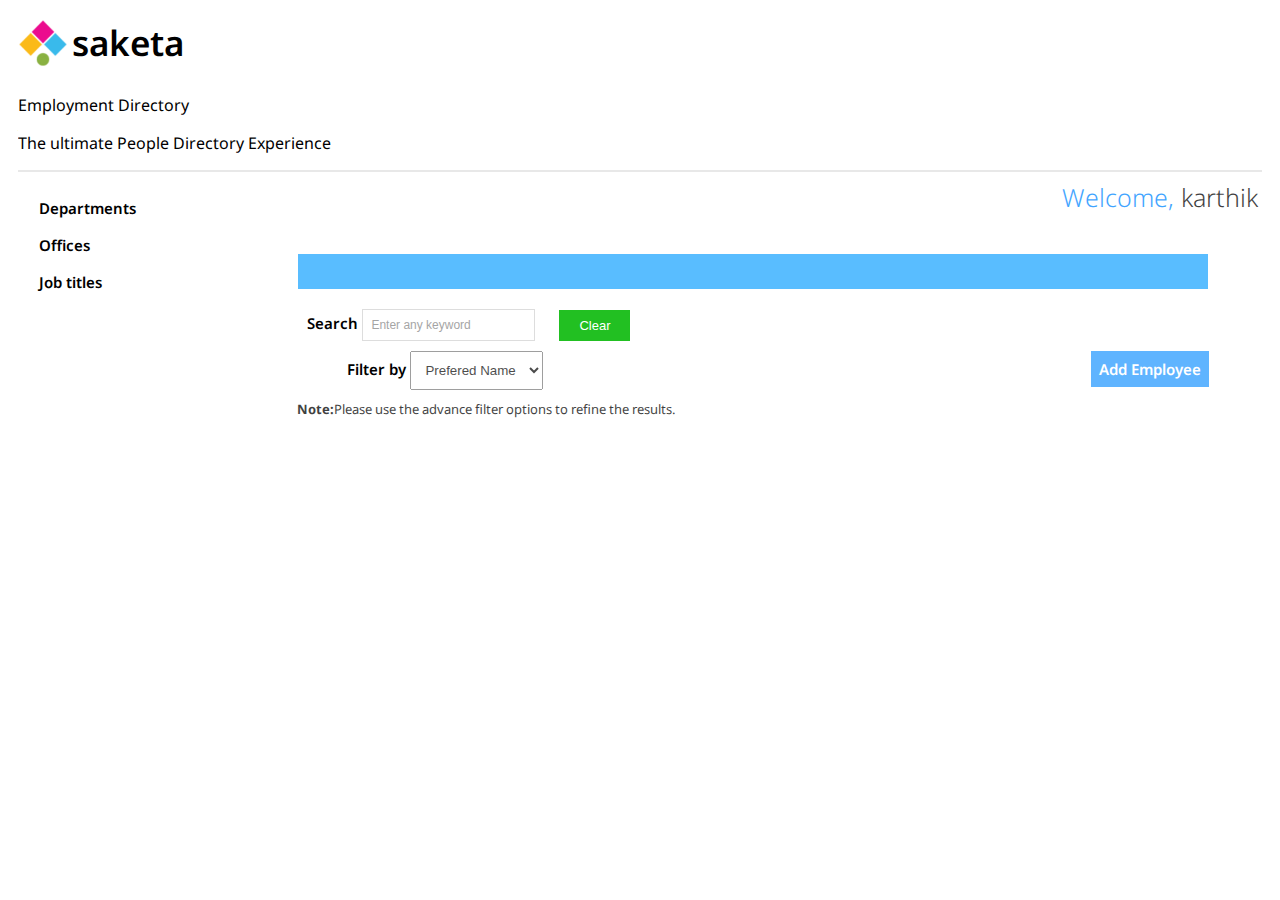
==== index.html @ 32892e82 "Update and rename EmployeeDirectory.html to index.html" ====
<!DOCTYPE html>
<html>
<head>
    <title>Employee Directory</title>
    <meta name="viewport" content="width=device-width, initial-scale=1.0">
    <link rel="preconnect" href="https://fonts.googleapis.com">
    <link rel="preconnect" href="https://fonts.gstatic.com" crossorigin>
    <link href="https://fonts.googleapis.com/css2?family=Noto+Sans:wght@100;300;400;500;600;700;800;900&family=Poppins:wght@300;400;500;700&display=swap" rel="stylesheet">
    <link rel="stylesheet" href="EmployeeDirectory.css">
</head>
<body>
    <header class="header">
        <div class="logo">
            <img src="images/saketa-logo.png" alt="">
            <p>saketa</p>
        </div>
        <div class="app-title">
            <p>Employment Directory</p>
            <p>The ultimate People Directory Experience</p>
        </div>
        <div class="profile">
            <p>Welcome, </p>
            <p>karthik</p>
            <img src="images/dp.jpg" alt="">
        </div>
    </header>
    <div class="body-container">
        <div class="left-filters">
            <div class="departments">
                <p>Departments</p>
                <div id="departmentList">
                </div>
            </div>
            <div class="offices">
                <p>Offices</p>
                <div id="officesList">
                </div>
            </div>
            <div class="job-titles">
                <p>Job titles</p>
                <div id="jobTitleList">
                </div>
            </div>
        </div>
        <div class="emp-directory">
            <div class="search-bar">
                <div class="letters" id="lettersDiv">
                    <label><i class="fa-solid fa-user"></i></label>
                    <!--letters will be displayed here-->    
                </div>
                <div class="search-box">
                    <div class="search-div">
                        <label for="search" class="search-label">Search</label>
                        <input type="text" id="search" placeholder="Enter any keyword">
                        <button class="clear-btn" id="clearBtn">Clear</button>
                    </div>
                    <div class="filter-div">
                        <label for="filterBy" class="filter-label">Filter by</label>
                        <select name="preferedName" id="filterBy">
                            <option value="" disabled selected>Prefered Name</option>
                            <option value="FirstName">First Name</option>
                            <option value="LastName">Last Name</option>
                            <option value="Email">Email</option>
                            <option value="JobTitle">Job Title</option>
                            <option value="Office">Office</option>
                            <option value="Department">Department</option>
                            <option value="PhoneNumber">Phone Number</option>
                            <option value="SkypeID">Skype ID</option>
                        </select>
                    </div>
                <label for="addBtn" class="add-employee" id="addEmpBtn">Add Employee</label>
                    <input type="checkbox" id="addBtn">
                <div class="form-popup" id="myForm">
                    <form class="form-container" id="form">
                        <label for="First name">First Name:</label>
                        <input type="text" placeholder="" name="FirstName" id="firstName" required><br>
                        <label for="Last Name">Last Name:</label>
                        <input type="text" placeholder="" name="LastName" required><br>
                        <label for="Email">Email:</label>
                        <input type="email" placeholder="" name="Email" required><br>
                        <label for="Job Title">Job Title:</label>
                        <input type="text" placeholder="" name="JobTitle" required><br>
                        <label for="Office">Office:</label>
                        <input type="text" placeholder="" name="Office" required><br>
                        <label for="Department">Department:</label>
                        <input type="text" placeholder="" name="Department" required><br>
                        <label for="Phone Number">Phone Number:</label>
                        <input type="number" placeholder="" name="PhoneNumber" required><br>
                        <label for="Skype ID">Skype ID:</label>
                        <input type="text" placeholder="" name="SkypeID" required><br>
                        <button type="submit" id="submitBtn">Save</button>
                        <button type="reset" id="cancelBtn">Cancel</button>
                    </form>
                </div>
                </div>
                <div class="note">
                    <p>
                        <b>Note:</b>Please use the advance filter options to refine the results.
                    </p>
                </div>
            </div>
            <div id="employeeDiv">
            </div>
        </div>
    </div>
    <script type="text/javascript" src="EmployeeDirectory.js"></script>
    <!-- <script type="text/javascript" src="sample.js"></script> -->
    <script src="https://kit.fontawesome.com/66b040a559.js" crossorigin="anonymous"></script>
</body>
</html>
---- EmployeeDirectory.css ----
body{
   font-family: 'Noto Sans','Poppins', sans-serif;
}
li{
   cursor: pointer;
}
button{
   border-radius: 0;
   border: none;
   cursor: pointer;
}
div {
   /* border:1px solid black; */
   margin: 10px;
}
header .logo{
   display: inline-block;
   vertical-align: 7px; 
}
header .logo img{
   width: 50px;
   vertical-align: -12px;
}
header .logo p{
   display: inline;
   font-size: 35px;
   font-weight: 600;
}
header .app-Title{
   display: inline-block;
}
header .app-Title p{
   display: block;
   opacity: 0.8;
}
header .app-Title p:nth-child(1){
   color: rgb(0, 136, 255);
   font-size: 30px;
   margin: 0;
   font-weight: 300;
}
header .app-Title p:nth-child(2){
   margin: 0;
   font-size: 17px;
}
header .profile{
   float: right;
}
header .profile p{
   display: inline;
   font-size: 25px;
   font-weight: 300;
   opacity: 0.75;
}
header .profile p:first-child{
   color: rgb(0, 136, 255);
}
header .profile p{
   display: inline;
}
header .profile img{
   width: 60px;
   vertical-align: -4px;
}
.body-container{
   border: 1px solid rgba(0, 0, 0, 0.089);
}
.body-container .left-filters{
   float: left;
   width: 20%;
   font-size: 15px;
}
.body-container .emp-directory{
   float: left;
   width: 75%;
}
.body-container .emp-directory .note p{
   margin:0;
   font-size: 13px;
   opacity: 0.75;
}
.body-container .emp-directory .note{
   margin:0 10px ;
}
.search-bar , .emp-directory{
   margin: 0;
}
.body-container .emp-directory .search-bar .search-box #search{
   border-radius: 0;
   border: 1px solid rgba(0, 0, 0, 0.2);
   padding: 8px;
   font-size: 12px;
   opacity: 0.65;
   vertical-align: middle;
}
.body-container .emp-directory .search-bar .search-box #search:hover{
   opacity: 0.9;
}
.body-container .emp-directory .search-bar .search-box #filter{
   border-radius: 0;
   border: 1px solid rgba(0, 0, 0, 0.2);
   padding: 8px 10px;
   font-size: 12px;
   opacity: 0.4;
   vertical-align: middle;
   text-align: center;
   cursor: pointer;
   width: 150px;
}
.body-container .emp-directory .search-bar .search-box #filter:hover{
   opacity: 0.6;
}
.body-container .emp-directory .search-bar .letters{
   display:flex;
}
.body-container .emp-directory .search-bar .letters input{
   display: none;
}
.body-container .emp-directory .search-bar .letters input:checked + label{
   background-color: rgba(33, 108, 173, 0.797);
}
.body-container .emp-directory .search-bar .letters label{
   flex-grow: 1;
   margin: 20px 1px 10px 1px;
   padding: 5px 10px 10px 10px;
   width: 20px;
   height: 20px;
   background-color: rgba(47, 172, 255, 0.797);
   color: white;
   font-weight: 600;
   cursor: pointer;
}


.body-container .emp-directory .search-bar .filter-div{
   font-size:15px;
   font-weight: 600;
   display: inline;
   margin-left: 50px
}
.body-container .emp-directory .search-bar .filter-div select option{
   font-size: 13px;
   text-align: left;
}
.body-container .emp-directory .search-bar .filter-div select{
   opacity: 0.7;
   padding: 10px;
}
.body-container .emp-directory .search-bar .search-label{
   font-size:15px;
   font-weight: 600;
   display: inline;
}
.body-container .emp-directory .search-bar .clear-btn {
   background-color: rgb(34, 192, 34);
   color: white;
   padding: 8px 20px;
   font-size: 13px;
   margin-left: 20px;
   vertical-align: middle;
}
.body-container .emp-directory .search-bar .clear-btn:hover{
   background-color: rgb(30, 162, 30);
}
.body-container .emp-directory .search-bar .add-employee{
   background-color: rgba(47, 158, 255, 0.768);
   color: white;
   padding: 8px ;
   margin-left: 20px;
   vertical-align: middle;
   font-weight: 600;
   float: right;
   font-size: 15px;
}
.body-container .emp-directory .search-bar .add-employee:hover{
   background-color: rgba(47, 158, 255);
}
.body-container .left-filters input{
   display: none;
}
.body-container .left-filters label{
   display: block;
   padding-left: 3px;
   margin-top: 5px; 
   cursor: pointer;
} 
.body-container .left-filters label{
   opacity: 0.7;
}
.body-container .left-filters input:checked+label{
   opacity:1;
}
.body-container .left-filters p{
   font-weight: 600;
   margin-bottom: 0;
   margin-top: 17px;
}
.empCard{
   display: inline-block;
   padding: 7px;
   background-color: rgb(221, 219, 219);
   width: 200px;
   cursor: pointer;
}
.empCard img{
   width: 62px;
   vertical-align: middle;
}
.empCard .detailsDiv{
   display:inline-block;
   vertical-align: middle;
   margin: 0;
   padding: 0 5px;
}
.empCard .detailsDiv p i{
   opacity: 0.6;
}
.empCard p:nth-child(1){
   font-size: 13px;
   font-weight: 600;
   opacity: 0.9;
   padding-bottom: 2px;
}
.empCard p{
   font-size: 10px;
   margin: 0;
   opacity: 0.7;
}
#hiddenDetails{
   display: none;
}
#myForm input{
   border-radius: 0;
   border: 1px solid rgba(0, 0, 0, 0.2);
   padding: 8px;
   font-size: 12px;
   opacity: 0.65;
   margin: 3px;
   width: 40%;
}
#myForm label{
   font-size:15px;
   font-weight: 600;
   display: inline;
   margin: 3px;
}

#myForm #SubmitBtn{
   background-color: rgb(34, 192, 34);
   color: white;
   padding: 8px 20px;
   font-size: 15px;
   margin: 10px;
}
#myForm #SubmitBtn:hover{
   background-color: rgb(30, 162, 30);
}
#myForm #CancelBtn{
   background-color: rgb(205, 8, 8);
   color: white;
   padding: 8px 20px;
   font-size: 15px;
   margin: 10px;
}
#myForm #CancelBtn:hover{
   background-color: rgb(174, 4, 4);
}
#myForm #form p{
   font-size: 10px;
   opacity:0.6;
 margin: 0 10px;
}
#addBtn{
   display: none;
 }
.form-popup {
   display: none;
   position: fixed;
   /* bottom: 0; */
   right: 15px;
   border: 3px solid #e6e4e4;
   z-index: 9;
   text-align: right;
 }
 .form-container {
   max-width: 600px;
   padding: 10px;
   background-color: white;
 }
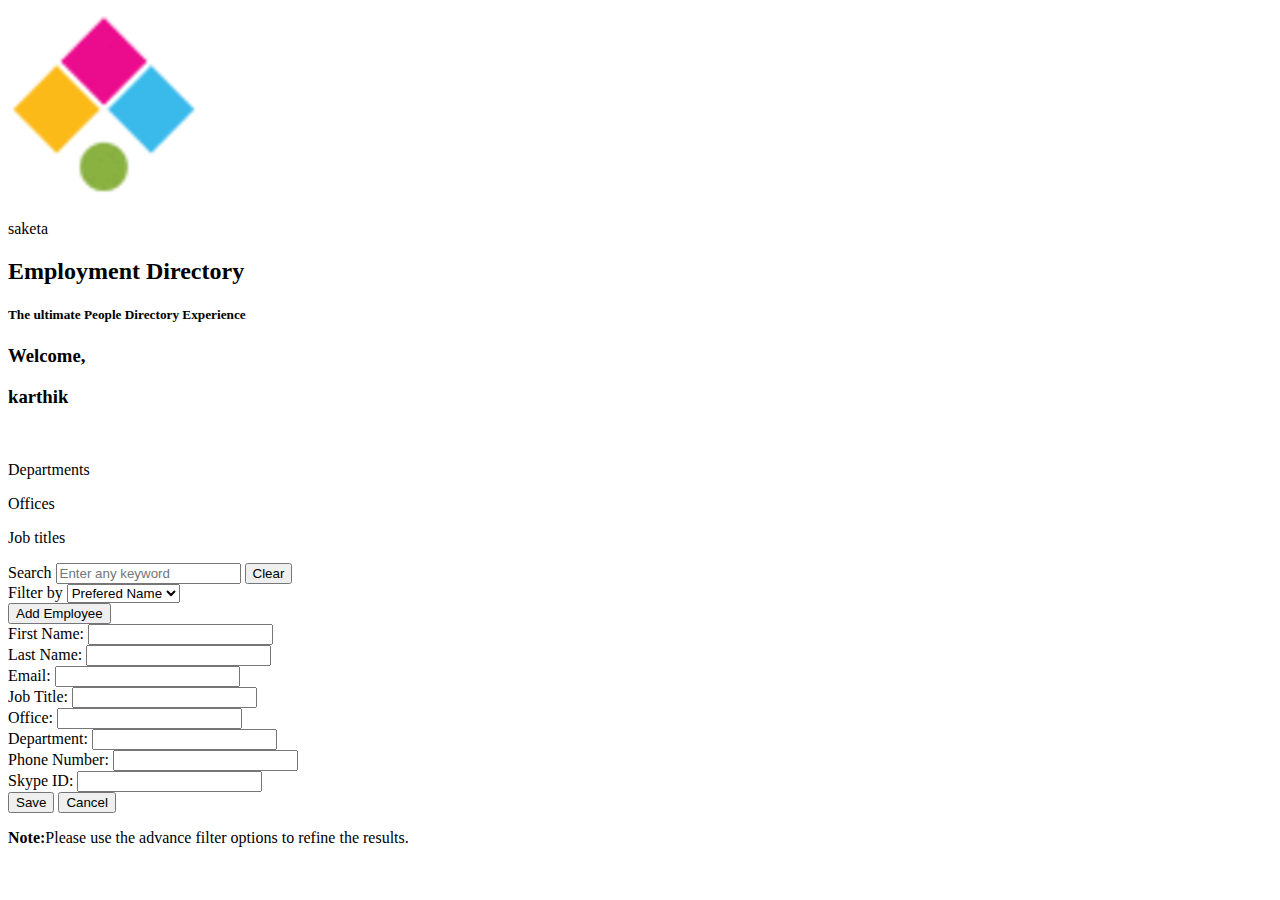
==== commit 0ebc34c3: "Update index.html" ====
--- a/index.html
+++ b/index.html
@@ -6,7 +6,7 @@
     <link rel="preconnect" href="https://fonts.googleapis.com">
     <link rel="preconnect" href="https://fonts.gstatic.com" crossorigin>
     <link href="https://fonts.googleapis.com/css2?family=Noto+Sans:wght@100;300;400;500;600;700;800;900&family=Poppins:wght@300;400;500;700&display=swap" rel="stylesheet">
-    <link rel="stylesheet" href="EmployeeDirectory.css">
+    <link rel="stylesheet" href="index.css">
 </head>
 <body>
     <header class="header">
@@ -15,12 +15,12 @@
             <p>saketa</p>
         </div>
         <div class="app-title">
-            <p>Employment Directory</p>
-            <p>The ultimate People Directory Experience</p>
+            <h2>Employment Directory</h2>
+            <h5>The ultimate People Directory Experience</h5>
         </div>
         <div class="profile">
-            <p>Welcome, </p>
-            <p>karthik</p>
+            <h3>Welcome, </h3>
+            <h3>karthik</h3>
             <img src="images/dp.jpg" alt="">
         </div>
     </header>
@@ -29,32 +29,35 @@
             <div class="departments">
                 <p>Departments</p>
                 <div id="departmentList">
+                    <!--Departments will be displayed here-->
                 </div>
             </div>
             <div class="offices">
                 <p>Offices</p>
                 <div id="officesList">
+                    <!--offices will be displayed here-->
                 </div>
             </div>
             <div class="job-titles">
                 <p>Job titles</p>
                 <div id="jobTitleList">
+                    <!--Job titles will be displayed here-->
                 </div>
             </div>
         </div>
         <div class="emp-directory">
             <div class="search-bar">
-                <div class="letters" id="lettersDiv">
+                <div class="letters" id="lettersContainer">
                     <label><i class="fa-solid fa-user"></i></label>
                     <!--letters will be displayed here-->    
                 </div>
                 <div class="search-box">
-                    <div class="search-div">
+                    <div class="search-container">
                         <label for="search" class="search-label">Search</label>
                         <input type="text" id="search" placeholder="Enter any keyword">
                         <button class="clear-btn" id="clearBtn">Clear</button>
                     </div>
-                    <div class="filter-div">
+                    <div class="filter-container">
                         <label for="filterBy" class="filter-label">Filter by</label>
                         <select name="preferedName" id="filterBy">
                             <option value="" disabled selected>Prefered Name</option>
@@ -68,8 +71,7 @@
                             <option value="SkypeID">Skype ID</option>
                         </select>
                     </div>
-                <label for="addBtn" class="add-employee" id="addEmpBtn">Add Employee</label>
-                    <input type="checkbox" id="addBtn">
+                <button class="add-employee" id="addEmpBtn">Add Employee</button>
                 <div class="form-popup" id="myForm">
                     <form class="form-container" id="form">
                         <label for="First name">First Name:</label>
@@ -99,12 +101,12 @@
                     </p>
                 </div>
             </div>
-            <div id="employeeDiv">
+            <div id="employeeContainer">
             </div>
+            
         </div>
     </div>
-    <script type="text/javascript" src="EmployeeDirectory.js"></script>
-    <!-- <script type="text/javascript" src="sample.js"></script> -->
+    <script type="text/javascript" src="index.js"></script>
     <script src="https://kit.fontawesome.com/66b040a559.js" crossorigin="anonymous"></script>
 </body>
 </html>
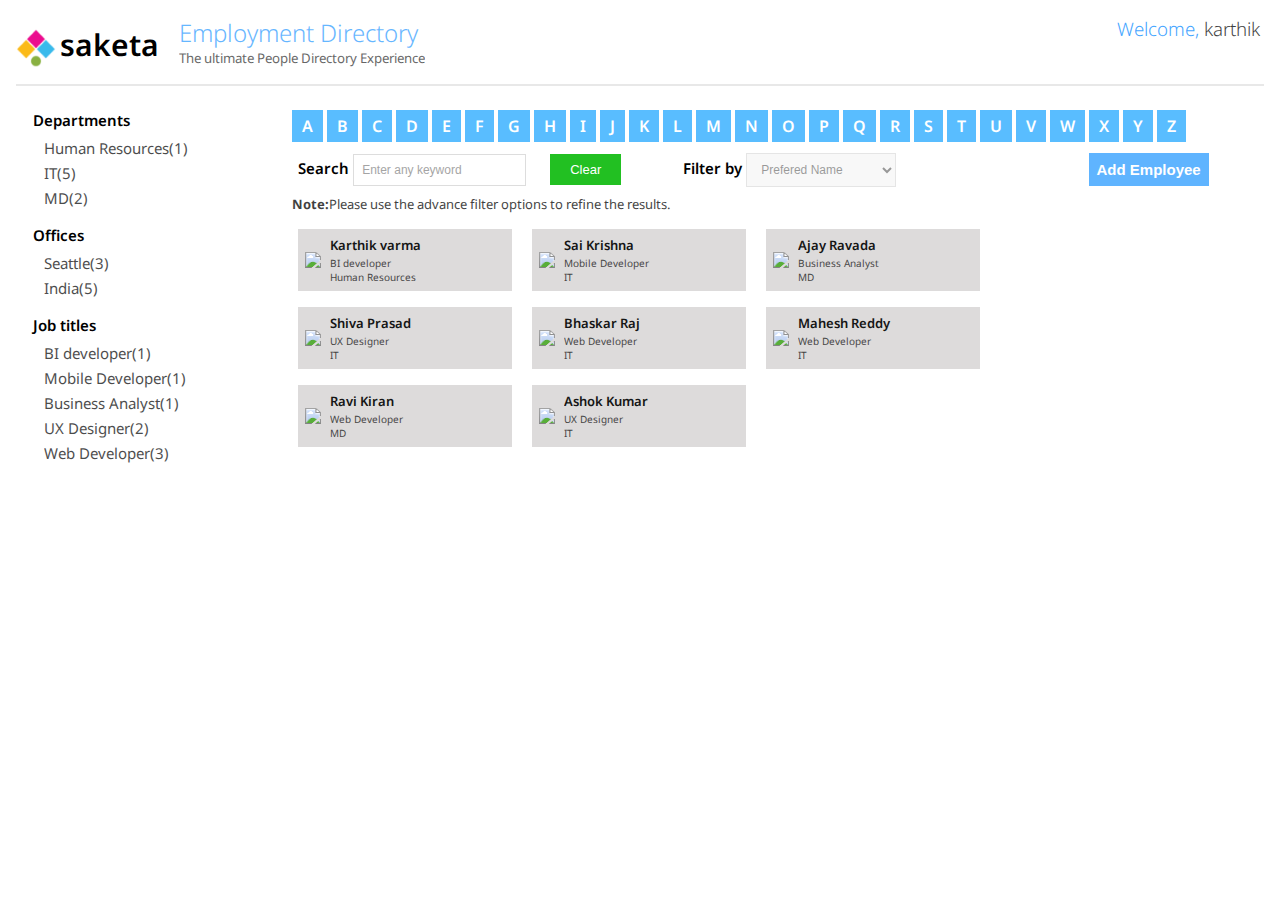
==== commit e46c9e7b: "Update index.html" ====
--- a/index.html
+++ b/index.html
@@ -57,39 +57,84 @@
                         <input type="text" id="search" placeholder="Enter any keyword">
                         <button class="clear-btn" id="clearBtn">Clear</button>
                     </div>
-                    <div class="filter-container">
+                    <div class="filter-container" id="filterContainer">
                         <label for="filterBy" class="filter-label">Filter by</label>
                         <select name="preferedName" id="filterBy">
                             <option value="" disabled selected>Prefered Name</option>
-                            <option value="FirstName">First Name</option>
-                            <option value="LastName">Last Name</option>
-                            <option value="Email">Email</option>
-                            <option value="JobTitle">Job Title</option>
-                            <option value="Office">Office</option>
-                            <option value="Department">Department</option>
-                            <option value="PhoneNumber">Phone Number</option>
-                            <option value="SkypeID">Skype ID</option>
+                            <!-- options will be displayed here -->
                         </select>
                     </div>
                 <button class="add-employee" id="addEmpBtn">Add Employee</button>
                 <div class="form-popup" id="myForm">
                     <form class="form-container" id="form">
-                        <label for="First name">First Name:</label>
-                        <input type="text" placeholder="" name="FirstName" id="firstName" required><br>
-                        <label for="Last Name">Last Name:</label>
-                        <input type="text" placeholder="" name="LastName" required><br>
-                        <label for="Email">Email:</label>
-                        <input type="email" placeholder="" name="Email" required><br>
-                        <label for="Job Title">Job Title:</label>
-                        <input type="text" placeholder="" name="JobTitle" required><br>
-                        <label for="Office">Office:</label>
-                        <input type="text" placeholder="" name="Office" required><br>
-                        <label for="Department">Department:</label>
-                        <input type="text" placeholder="" name="Department" required><br>
-                        <label for="Phone Number">Phone Number:</label>
-                        <input type="number" placeholder="" name="PhoneNumber" required><br>
-                        <label for="Skype ID">Skype ID:</label>
-                        <input type="text" placeholder="" name="SkypeID" required><br>
+                        <table>
+                            <tr>
+                                <td>
+                                    <label for="First name">First Name:</label>
+                                </td>
+                                <td>
+                                    <input type="text" placeholder="" name="FirstName" id="FormFirstName" required><br>
+                                </td>
+                            </tr>
+                            <tr>
+                                <td>
+                                    <label for="Last Name">Last Name:</label>
+                                </td>
+                                <td>
+                                    <input type="text" placeholder="" name="LastName" id="FormLastName" required><br>
+                                </td>
+                            </tr>
+                            <tr>
+                                <td>
+                                    <label for="Email">Email:</label>
+                                </td>
+                                <td>
+                                    <input type="email" placeholder="" name="Email" id="FormEmail" required><br>
+                                </td>
+                            </tr>
+                            <tr>
+                                <td>
+                                    <label for="Job Title">Job Title:</label>
+                                </td>
+                                <td>
+                                    <input type="text" placeholder="" name="JobTitle" id="FormJobTitle" required><br>
+                                </td>
+                            </tr>
+                            <tr>
+                                <td>
+                                    <label for="Office">Office:</label>
+                                </td>
+                                <td>
+                                    <input type="text" placeholder="" name="Office" id="FormOffice" required><br>
+                                </td>
+                            </tr>
+                            <tr>
+                                <td>
+                                    <label for="Department">Department:</label>
+                                </td>
+                                <td>
+                                    <input type="text" placeholder="" name="Department" id="FormDepartment"required><br>
+                                </td>
+                            </tr>
+                            <tr>
+                                <td>
+                                    <label for="Phone Number">Phone Number:</label>
+                                </td>
+                                <td>
+                                    <input type="number" placeholder="" name="PhoneNumber" id="FormPhoneNumber"required><br>
+                                </td>
+                            </tr>
+                            <tr>
+                                <td>
+                                    <label for="Skype ID">Skype ID:</label>
+                                </td>
+                                <td>
+                                    <input type="text" placeholder="" name="SkypeID" id="FormSkypeID"required><br>
+                                </td>
+                            </tr>  
+                        </table>
+                        <button type="submit" id="saveChangesBtn">Save Changes</button>
+                        <button type="reset" id="closeBtn">Close</button>
                         <button type="submit" id="submitBtn">Save</button>
                         <button type="reset" id="cancelBtn">Cancel</button>
                     </form>
@@ -103,10 +148,9 @@
             </div>
             <div id="employeeContainer">
             </div>
-            
         </div>
     </div>
-    <script type="text/javascript" src="index.js"></script>
+    <script  type="text/javascript" src="index.js"></script>
     <script src="https://kit.fontawesome.com/66b040a559.js" crossorigin="anonymous"></script>
 </body>
 </html>
--- a/index.css
+++ b/index.css
@@ -0,0 +1,521 @@
+body{
+   font-family: 'Noto Sans','Poppins', sans-serif;
+}
+.left-filters li{
+   cursor: pointer;
+}
+button{
+   border-radius: 0;
+   border: none;
+   cursor: pointer;
+}
+div{
+   margin: 8px;
+}
+.header .logo{
+   display: inline-block;
+   vertical-align: 7px; 
+}
+.header .logo img{
+   width: 40px;
+   vertical-align: -12px;
+}
+.header .logo p{
+   display: inline;
+   font-size: 30px;
+   font-weight: 600;
+}
+.header .app-title{
+   display: inline-block;
+}
+.header .app-title h2,h5{
+   display: block;
+   opacity: 0.6;
+}
+.header .app-title h2{
+   color: rgb(0, 136, 255);
+   margin: 0;
+   font-weight: 300;
+}
+.header .app-title h5{
+   margin: 0;
+   font-weight: 400;
+}
+header .profile{
+   float: right;
+}
+header .profile h3{
+   display: inline;
+   font-weight: 300;
+   opacity: 0.75;
+}
+
+.header .profile h3:first-child{
+   color: rgb(0, 136, 255);
+}
+.header .profile h3{
+   display: inline;
+}
+.header .profile img{
+   width: 60px;
+   vertical-align: -4px;
+}
+.body-container{
+   border: 1px solid rgba(0, 0, 0, 0.089);
+}
+.body-container .left-filters{
+   float: left;
+   width: 20%;
+   font-size: 15px;
+}
+.body-container .emp-directory{
+   float: left;
+   width: 75%;
+   margin-top: 20px;
+}
+.body-container .emp-directory .note p{
+   margin:0;
+   font-size: 13px;
+   opacity: 0.75;
+}
+.body-container .emp-directory .note{
+   margin:0 10px ;
+}
+.search-bar , .emp-directory{
+   margin: 0;
+}
+.search-container{
+   display: inline;
+}
+.body-container .emp-directory .search-bar .search-box #search{
+   border: 1px solid rgba(0, 0, 0, 0.2);
+   padding: 8px;
+   font-size: 12px;
+   opacity: 0.65;
+   vertical-align: middle;
+}
+.body-container .emp-directory .search-bar .search-box #search:hover{
+   opacity: 0.9;
+}
+.body-container .emp-directory .search-bar .search-box #filterBy{
+   border: 1px solid rgba(0, 0, 0, 0.2);
+   padding: 8px 10px;
+   font-size: 12px;
+   opacity: 0.4;
+   vertical-align: middle;
+   text-align: center;
+   cursor: pointer;
+   width: 150px;
+}
+.body-container .emp-directory .search-bar .search-box #filterBy:hover{
+   opacity: 0.6;
+}
+.body-container .emp-directory .search-bar .letters{
+   display:inline-block;
+   margin-top: 10px;
+}
+.body-container .emp-directory .search-bar .letters input{
+   display: none;
+}
+.body-container .emp-directory .search-bar .letters input:checked + label{
+   background-color: rgba(33, 108, 173, 0.797);
+}
+.body-container .emp-directory .search-bar .letters label{
+   margin: 5px 2px;
+   padding: 5px 10px;
+   background-color: rgba(47, 172, 255, 0.797);
+   color: white;
+   font-weight: 600;
+   cursor: pointer;
+}
+.body-container .emp-directory .search-bar .filter-container{
+   font-size:15px;
+   font-weight: 600;
+   display: inline;
+   margin-left: 50px
+}
+.body-container .emp-directory .search-bar .filter-container select option{
+   font-size: 13px;
+   text-align: left;
+}
+.body-container .emp-directory .search-bar .filter-container select{
+   opacity: 0.7;
+   padding: 10px;
+}
+.body-container .emp-directory .search-bar .search-label{
+   font-size:15px;
+   font-weight: 600;
+   display: inline;
+}
+.body-container .emp-directory .search-bar .clear-btn {
+   background-color: rgb(34, 192, 34);
+   color: white;
+   padding: 8px 20px;
+   font-size: 13px;
+   margin-left: 20px;
+   vertical-align: middle;
+}
+.body-container .emp-directory .search-bar .clear-btn:hover{
+   background-color: rgb(30, 162, 30);
+}
+.body-container .emp-directory .search-bar .add-employee{
+   background-color: rgba(47, 158, 255, 0.768);
+   color: white;
+   padding: 8px ;
+   margin-left: 20px;
+   vertical-align: middle;
+   font-weight: 600;
+   float: right;
+   font-size: 15px;
+}
+.body-container .emp-directory .search-bar .add-employee:hover{
+   background-color: rgba(47, 158, 255);
+}
+.body-container .left-filters input{
+   display: none;
+}
+.body-container .left-filters label{
+   display: block;
+   padding-left: 3px;
+   margin-top: 5px; 
+   cursor: pointer;
+} 
+.body-container .left-filters label{
+   opacity: 0.7;
+}
+.body-container .left-filters input:checked+label{
+   opacity:1;
+}
+.body-container .left-filters p{
+   font-weight: 600;
+   margin-bottom: 0;
+   margin-top: 17px;
+}
+.emp-card{
+   display: inline-block;
+   padding: 7px;
+   background-color: rgb(221, 219, 219);
+   width: 200px;
+   cursor: pointer;
+}
+.emp-card img{
+   width: 62px;
+   vertical-align: middle;
+}
+.emp-card .detailsDiv{
+   display:inline-block;
+   vertical-align: middle;
+   margin: 0;
+   padding: 0 5px;
+}
+.emp-card .detailsDiv p i{
+   opacity: 0.6;
+}
+.emp-card p:nth-child(1){
+   font-size: 13px;
+   font-weight: 600;
+   opacity: 0.9;
+   padding-bottom: 2px;
+}
+.emp-card p{
+   font-size: 10px;
+   margin: 0;
+   opacity: 0.7;
+}
+#myForm input{
+   border-radius: 0;
+   border: 1px solid rgba(0, 0, 0, 0.2);
+   padding: 8px;
+   font-size: 12px;
+   opacity: 0.65;
+   margin: 3px;
+   width: 60%;
+}
+#myForm label{
+   font-size:15px;
+   font-weight: 600;
+   display: inline;
+   margin: 3px;
+}
+#myForm #submitBtn{
+   background-color: rgb(34, 192, 34);
+   color: white;
+   padding: 8px 20px;
+   font-size: 15px;
+   margin: 10px;
+}
+#myForm #submitBtn:hover{
+   background-color: rgb(30, 162, 30);
+}
+#myForm #cancelBtn{
+   background-color: rgb(205, 8, 8);
+   color: white;
+   padding: 8px 20px;
+   font-size: 15px;
+   margin: 10px;
+}
+#myForm #cancelBtn:hover{
+   background-color: rgb(174, 4, 4);
+}
+#myForm #form p{
+   font-size: 10px;
+   opacity:0.6;
+ margin: 0 10px;
+}
+
+.form-popup {
+   display: none; 
+   position: fixed; 
+   z-index: 1; 
+   left: 0;
+   top: 0;
+   margin:0;
+   width: 100%; 
+   height: 100%; 
+   text-align: right;
+   background-color: rgba(0,0,0,0.4); 
+}
+.form-container {
+   background-color: #fefefe;
+   font-size: 15px;
+   border: 1px solid #888;
+   width:40%;
+   margin-top: 10%;
+   margin:auto;
+   padding: 20px 80px;
+}
+.hidden-details{
+   display: none; 
+   position: fixed; 
+   z-index: 1; 
+   left: 0;
+   top: 0;
+   margin:0;
+   width: 100%; 
+   height: 100%; 
+   text-align: center;
+   background-color: rgba(0,0,0,0.4); 
+}
+.hidden-details img{
+   width:150px;
+   text-align: center;
+}
+.hidden-content{
+   background-color: #fefefe;
+   font-size: 15px;
+   border: 1px solid #888;
+   width:max-content;
+   margin-top: 10%;
+   margin:auto;
+   padding: 20px 80px;
+}
+.hidden-content td:first-child{
+   font-weight: 600;
+   text-align: left;
+   padding: 10px;
+}
+.hidden-content td:last-child{
+   text-align: left;
+}
+.closeContentBtn{
+   background-color: rgb(205, 8, 8);
+   color: white;
+   padding: 8px 20px;
+   font-size: 15px;
+}
+
+@media screen and (max-width:1070px){
+   header .app-title p:nth-child(1){
+      font-size: 25px;
+   }
+   header .app-title p:nth-child(2){
+      font-size: 13px;
+   }
+   .body-container .emp-directory .search-bar .search-box #search ,#filterBy{
+      padding: 8px 2px; 
+      width:110px;
+   }
+   .body-container .emp-directory .search-bar .filter-container{
+      font-weight: 600;
+      display: inline;
+      margin-left: 3px
+   }
+   .body-container .emp-directory .search-bar .clear-btn {
+      margin-left: 3px;
+      padding: 6px 6px;
+      font-size: 13px;
+      display: inline-block;
+   }
+   .body-container .emp-directory .search-bar .add-employee{
+      margin-left: 3px;
+      padding: 6px 4px;
+      font-size: 12px;
+      float: none;
+      display: inline-block;
+   }
+   .body-container .emp-directory .search-box .search-label,.filter-label{
+      font-size: 13px;
+   }
+}
+@media screen and (max-width:820px){
+   header .logo img{
+      width: 25px;
+      vertical-align: -5px;
+   }
+   header .logo p{
+      font-size: 20px;
+   }
+   header .app-title p:nth-child(1){
+      font-size: 20px;
+   }
+   header .app-title p:nth-child(2){
+      font-size: 10px;
+   }
+   header .profile p{
+      font-size: 15px;
+   }
+   header .profile img{
+      width: 40px;
+   }
+   .body-container{
+      border-top: none;
+      margin-left:0 ;
+   }
+   .body-container .left-filters{
+      float: none;
+      width:100%;
+      font-size: 12px;
+      margin-left:0 ;
+   }
+   .body-container .left-filters label{
+      padding-left: 2px;
+      margin-top: 2px; 
+   } 
+   .body-container .left-filters p{
+      margin-bottom: 0;
+      margin-top: 20px;
+   }
+   .body-container .left-filters .departments, .offices, .job-titles{
+      width: 25%;
+      float: left;
+   }
+   .body-container .left-filters  p{
+     margin: 0;
+   }
+   .body-container .emp-directory{
+      margin-top: 5px;
+   }
+   .body-container .emp-directory {
+      display: inline;
+      width: 100%;
+   }
+   
+   .body-container .emp-directory .search-bar .search-box #search{
+      padding: 8px 2px; 
+   }
+   .search-div{
+      margin-left: 0px;
+   }
+   .body-container .emp-directory .search-bar .search-box #filterBy{
+      padding: 8px 8px;
+   }
+   .body-container .emp-directory .search-bar .filter-container{
+      display: inline;
+      margin-left: 5px
+   }
+   .body-container .emp-directory .search-bar .add-employee{
+      margin-left: 5px;
+      padding: 6px 4px;
+      font-size: 13px;
+      float: none;
+      display: inline-block;
+   }
+   .search-box{
+      margin-top: 20px;
+   }
+   .search-bar{
+      margin-top: 10px;
+   }
+   .emp-directory{
+      border-top: 1px solid rgba(0, 0, 0, 0.105);
+   }
+}
+@media screen and (max-width:730px) {
+   .body-container .emp-directory .search-bar .search-box #search{
+      padding: 8px 1px;
+      width:110px  
+   }
+   .body-container .emp-directory .search-bar .search-box #filterBy{
+      padding: 8px 5px;
+      width:120px;
+   }
+   .body-container .emp-directory .filter-container{
+      margin: 5px 0px;
+   }
+   .body-container .emp-directory .search-bar .clear-btn {
+      margin-left: 4px;
+      padding: 6px 6px;
+   }
+   .body-container .emp-directory .search-bar .add-employee{
+      margin-left: 5px;
+      padding: 6px 4px;
+      font-size: 12px;
+   }
+}
+@media screen and (max-width:590px) {
+   header .logo{
+      margin: 2px;
+      vertical-align:10px;
+   }
+   header .logo p{
+      font-size: 20px;
+      display: none;
+   }
+   header .app-title{
+      margin:10px 0px;
+   }
+   header .app-title p:nth-child(1){
+      font-size: 23px;
+   }
+   header .app-title p:nth-child(2){
+      font-size: 10px;
+   }
+   header .profile p{
+      font-size: 15px;   
+   }
+   header .profile img{
+      width: 40px;
+   }
+   .body-container .emp-directory .search-bar .filter-container{
+      display: block;  
+   }
+   #departmentList, #officesList,#jobTitleList{
+      margin-left:0;
+   }
+   .offices{
+      width:20%;
+      padding-left:5%;
+   }
+   .departments{
+      width:30%
+   }
+}
+@media screen and (max-width:440px){
+   header .profile p{
+      font-size: 10px;
+      display: block;
+      margin: 0;
+   }
+   header .profile{
+      margin:20px 7px 0 0;
+   }
+   header .profile img{
+      display: none; 
+   }
+   header .app-title p:nth-child(1){
+      font-size: 20px;
+   }
+   header .app-title p:nth-child(2){
+      font-size: 7px;
+   }
+}
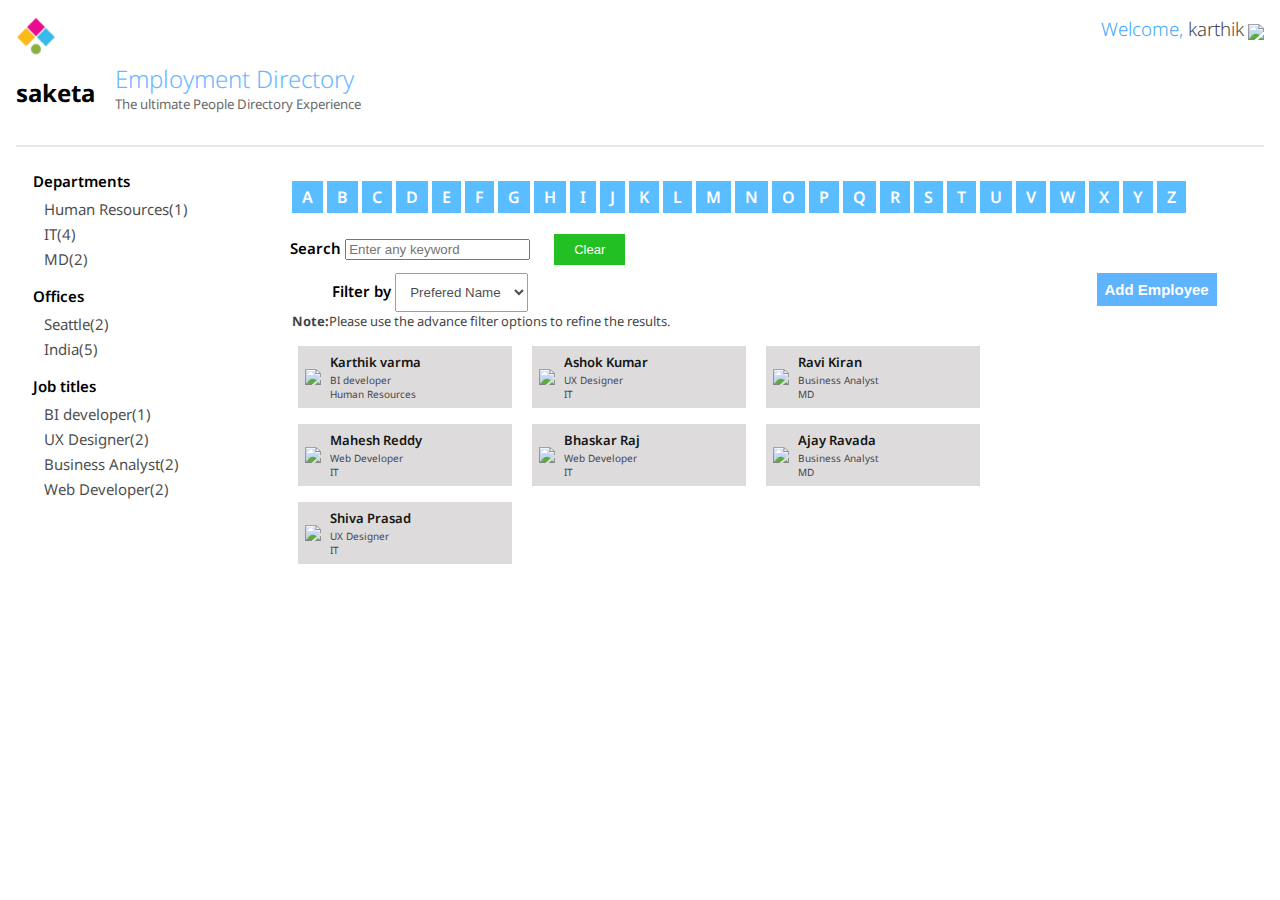
==== commit f9965a42: "Update index.html" ====
--- a/index.html
+++ b/index.html
@@ -11,8 +11,8 @@
 <body>
     <header class="header">
         <div class="logo">
-            <img src="images/saketa-logo.png" alt="">
-            <p>saketa</p>
+            <img src="images/saketa-logo.png"/>
+            <h2>saketa</h2>
         </div>
         <div class="app-title">
             <h2>Employment Directory</h2>
@@ -21,41 +21,41 @@
         <div class="profile">
             <h3>Welcome, </h3>
             <h3>karthik</h3>
-            <img src="images/dp.jpg" alt="">
+            <img src="images/dp.jpg"/>
         </div>
     </header>
     <div class="body-container">
-        <div class="left-filters">
+        <div class="left-filters" onchange="updateLeftFilters();filterEmployees()">
             <div class="departments">
                 <p>Departments</p>
-                <div id="departmentList">
+                <div id="departmentList" >
                     <!--Departments will be displayed here-->
                 </div>
             </div>
             <div class="offices">
                 <p>Offices</p>
-                <div id="officesList">
+                <div id="officesList" >
                     <!--offices will be displayed here-->
                 </div>
             </div>
             <div class="job-titles">
                 <p>Job titles</p>
-                <div id="jobTitleList">
+                <div id="jobTitleList" >
                     <!--Job titles will be displayed here-->
                 </div>
             </div>
         </div>
         <div class="emp-directory">
             <div class="search-bar">
-                <div class="letters" id="lettersContainer">
-                    <label><i class="fa-solid fa-user"></i></label>
+                <div class="letters" id="lettersContainer" onclick="updateSearchFilters();filterEmployees()">
+                    <input name="lettersName" class="letters" value="" type="radio" id="icon"><label value="" for="icon"><i class="fa-solid fa-user"></i></label>
                     <!--letters will be displayed here-->    
                 </div>
-                <div class="search-box">
-                    <div class="search-container">
-                        <label for="search" class="search-label">Search</label>
-                        <input type="text" id="search" placeholder="Enter any keyword">
-                        <button class="clear-btn" id="clearBtn">Clear</button>
+                <div class="search-container">
+                    <div class="search">
+                        <label for="searchKeyWord" class="search-label">Search</label>
+                        <input type="text" id="searchKeyWord" placeholder="Enter any keyword" oninput="updateSearchFilters();filterEmployees()">
+                        <button class="clear-btn" id="clearBtn" onclick=" clearContents()">Clear</button>
                     </div>
                     <div class="filter-container" id="filterContainer">
                         <label for="filterBy" class="filter-label">Filter by</label>
@@ -64,8 +64,14 @@
                             <!-- options will be displayed here -->
                         </select>
                     </div>
-                <button class="add-employee" id="addEmpBtn">Add Employee</button>
-                <div class="form-popup" id="myForm">
+                    <button class="add-employee" id="addEmpBtn" onclick="toggleForm()">Add Employee</button>
+                </div>
+                <div class="note">
+                    <p>
+                        <b>Note:</b>Please use the advance filter options to refine the results.
+                    </p>
+                </div>
+                <div class="form-popup" id="formPopup">
                     <form class="form-container" id="form">
                         <table>
                             <tr>
@@ -73,7 +79,7 @@
                                     <label for="First name">First Name:</label>
                                 </td>
                                 <td>
-                                    <input type="text" placeholder="" name="FirstName" id="FormFirstName" required><br>
+                                    <input type="text" placeholder="" onchange="onChange('firstName', event.target.value)" name="firstName" id="firstName"/>
                                 </td>
                             </tr>
                             <tr>
@@ -81,7 +87,7 @@
                                     <label for="Last Name">Last Name:</label>
                                 </td>
                                 <td>
-                                    <input type="text" placeholder="" name="LastName" id="FormLastName" required><br>
+                                    <input type="text" placeholder="" onchange="onChange('lastName', event.target.value)" name="lastName" id="lastName" />
                                 </td>
                             </tr>
                             <tr>
@@ -89,7 +95,7 @@
                                     <label for="Email">Email:</label>
                                 </td>
                                 <td>
-                                    <input type="email" placeholder="" name="Email" id="FormEmail" required><br>
+                                    <input type="email" placeholder="" onchange="onChange('email', event.target.value)" name="email" id="email" />
                                 </td>
                             </tr>
                             <tr>
@@ -97,7 +103,7 @@
                                     <label for="Job Title">Job Title:</label>
                                 </td>
                                 <td>
-                                    <input type="text" placeholder="" name="JobTitle" id="FormJobTitle" required><br>
+                                    <input type="text" placeholder="" onchange="onChange('jobTitle', event.target.value)" name="jobTitle" id="jobTitle" >
                                 </td>
                             </tr>
                             <tr>
@@ -105,7 +111,7 @@
                                     <label for="Office">Office:</label>
                                 </td>
                                 <td>
-                                    <input type="text" placeholder="" name="Office" id="FormOffice" required><br>
+                                    <input type="text" placeholder="" onchange="onChange('office', event.target.value)" name="office" id="office" >
                                 </td>
                             </tr>
                             <tr>
@@ -113,7 +119,7 @@
                                     <label for="Department">Department:</label>
                                 </td>
                                 <td>
-                                    <input type="text" placeholder="" name="Department" id="FormDepartment"required><br>
+                                    <input type="text" placeholder="" onchange="onChange('department', event.target.value)" name="department" id="department" >
                                 </td>
                             </tr>
                             <tr>
@@ -121,7 +127,7 @@
                                     <label for="Phone Number">Phone Number:</label>
                                 </td>
                                 <td>
-                                    <input type="number" placeholder="" name="PhoneNumber" id="FormPhoneNumber"required><br>
+                                    <input type="number" placeholder="" onchange="onChange('phoneNumber', event.target.value)" name="phoneNumber" id="phoneNumber" >
                                 </td>
                             </tr>
                             <tr>
@@ -129,28 +135,22 @@
                                     <label for="Skype ID">Skype ID:</label>
                                 </td>
                                 <td>
-                                    <input type="text" placeholder="" name="SkypeID" id="FormSkypeID"required><br>
+                                    <input type="text" placeholder="" onchange="onChange('skypeId', event.target.value)" name="skypeId" id="skypeId" >
                                 </td>
-                            </tr>  
+                            </tr>
                         </table>
-                        <button type="submit" id="saveChangesBtn">Save Changes</button>
-                        <button type="reset" id="closeBtn">Close</button>
-                        <button type="submit" id="submitBtn">Save</button>
-                        <button type="reset" id="cancelBtn">Cancel</button>
+                        <button type="button" id="saveBtn" onclick="saveEmpData()">Save</button>
+                        <button type="button" id="closeBtn" onclick="toggleForm()">Close</button>
                     </form>
-                </div>
-                </div>
-                <div class="note">
-                    <p>
-                        <b>Note:</b>Please use the advance filter options to refine the results.
-                    </p>
                 </div>
             </div>
             <div id="employeeContainer">
+                <!-- employee cards will be displayed here -->
             </div>
         </div>
     </div>
     <script  type="text/javascript" src="index.js"></script>
+    <script type="text/javascript" src="constants.js"></script>
     <script src="https://kit.fontawesome.com/66b040a559.js" crossorigin="anonymous"></script>
 </body>
 </html>
--- a/index.css
+++ b/index.css
@@ -1,73 +1,87 @@
 body{
    font-family: 'Noto Sans','Poppins', sans-serif;
 }
+
 .left-filters li{
    cursor: pointer;
 }
+
 button{
    border-radius: 0;
    border: none;
    cursor: pointer;
 }
+
 div{
    margin: 8px;
 }
-.header .logo{
+
+header .logo{
    display: inline-block;
    vertical-align: 7px; 
 }
-.header .logo img{
+
+header .logo img{
    width: 40px;
    vertical-align: -12px;
 }
-.header .logo p{
+header .logo p{
    display: inline;
    font-size: 30px;
    font-weight: 600;
 }
-.header .app-title{
+
+header .app-title{
    display: inline-block;
 }
-.header .app-title h2,h5{
+
+header .app-title h2,h5{
    display: block;
    opacity: 0.6;
 }
-.header .app-title h2{
+
+header .app-title h2{
    color: rgb(0, 136, 255);
    margin: 0;
    font-weight: 300;
 }
-.header .app-title h5{
+header .app-title h5{
    margin: 0;
    font-weight: 400;
 }
 header .profile{
    float: right;
 }
+
 header .profile h3{
    display: inline;
    font-weight: 300;
    opacity: 0.75;
 }
 
-.header .profile h3:first-child{
+header .profile h3:first-child{
    color: rgb(0, 136, 255);
 }
-.header .profile h3{
-   display: inline;
-}
-.header .profile img{
+
+header .profile h3{
+   display: inline;
+}
+
+header .profile img{
    width: 60px;
    vertical-align: -4px;
 }
+
 .body-container{
    border: 1px solid rgba(0, 0, 0, 0.089);
 }
+
 .body-container .left-filters{
    float: left;
    width: 20%;
    font-size: 15px;
 }
+
 .body-container .emp-directory{
    float: left;
    width: 75%;
@@ -78,15 +92,19 @@
    font-size: 13px;
    opacity: 0.75;
 }
+
 .body-container .emp-directory .note{
    margin:0 10px ;
 }
+
 .search-bar , .emp-directory{
    margin: 0;
 }
+
 .search-container{
    display: inline;
 }
+
 .body-container .emp-directory .search-bar .search-box #search{
    border: 1px solid rgba(0, 0, 0, 0.2);
    padding: 8px;
@@ -94,9 +112,11 @@
    opacity: 0.65;
    vertical-align: middle;
 }
+
 .body-container .emp-directory .search-bar .search-box #search:hover{
    opacity: 0.9;
 }
+
 .body-container .emp-directory .search-bar .search-box #filterBy{
    border: 1px solid rgba(0, 0, 0, 0.2);
    padding: 8px 10px;
@@ -107,46 +127,57 @@
    cursor: pointer;
    width: 150px;
 }
+
 .body-container .emp-directory .search-bar .search-box #filterBy:hover{
    opacity: 0.6;
 }
+
 .body-container .emp-directory .search-bar .letters{
    display:inline-block;
    margin-top: 10px;
 }
+
 .body-container .emp-directory .search-bar .letters input{
    display: none;
 }
+
 .body-container .emp-directory .search-bar .letters input:checked + label{
    background-color: rgba(33, 108, 173, 0.797);
 }
+
 .body-container .emp-directory .search-bar .letters label{
    margin: 5px 2px;
+   display: inline-block;
    padding: 5px 10px;
    background-color: rgba(47, 172, 255, 0.797);
    color: white;
    font-weight: 600;
    cursor: pointer;
 }
+
 .body-container .emp-directory .search-bar .filter-container{
    font-size:15px;
    font-weight: 600;
    display: inline;
    margin-left: 50px
 }
+
 .body-container .emp-directory .search-bar .filter-container select option{
    font-size: 13px;
    text-align: left;
 }
+
 .body-container .emp-directory .search-bar .filter-container select{
    opacity: 0.7;
    padding: 10px;
 }
+
 .body-container .emp-directory .search-bar .search-label{
    font-size:15px;
    font-weight: 600;
    display: inline;
 }
+
 .body-container .emp-directory .search-bar .clear-btn {
    background-color: rgb(34, 192, 34);
    color: white;
@@ -155,9 +186,11 @@
    margin-left: 20px;
    vertical-align: middle;
 }
+
 .body-container .emp-directory .search-bar .clear-btn:hover{
    background-color: rgb(30, 162, 30);
 }
+
 .body-container .emp-directory .search-bar .add-employee{
    background-color: rgba(47, 158, 255, 0.768);
    color: white;
@@ -168,29 +201,36 @@
    float: right;
    font-size: 15px;
 }
+
 .body-container .emp-directory .search-bar .add-employee:hover{
    background-color: rgba(47, 158, 255);
 }
+
 .body-container .left-filters input{
    display: none;
 }
+
 .body-container .left-filters label{
    display: block;
    padding-left: 3px;
    margin-top: 5px; 
    cursor: pointer;
 } 
+
 .body-container .left-filters label{
    opacity: 0.7;
 }
+
 .body-container .left-filters input:checked+label{
    opacity:1;
 }
+
 .body-container .left-filters p{
    font-weight: 600;
    margin-bottom: 0;
    margin-top: 17px;
 }
+
 .emp-card{
    display: inline-block;
    padding: 7px;
@@ -198,19 +238,23 @@
    width: 200px;
    cursor: pointer;
 }
+
 .emp-card img{
    width: 62px;
    vertical-align: middle;
 }
+
 .emp-card .detailsDiv{
    display:inline-block;
    vertical-align: middle;
    margin: 0;
    padding: 0 5px;
 }
+
 .emp-card .detailsDiv p i{
    opacity: 0.6;
 }
+
 .emp-card p:nth-child(1){
    font-size: 13px;
    font-weight: 600;
@@ -222,50 +266,54 @@
    margin: 0;
    opacity: 0.7;
 }
+
 #myForm input{
    border-radius: 0;
    border: 1px solid rgba(0, 0, 0, 0.2);
    padding: 8px;
-   font-size: 12px;
+   font-size: 2vh;
    opacity: 0.65;
-   margin: 3px;
-   width: 60%;
-}
+   margin: 3px;   
+}
+
 #myForm label{
-   font-size:15px;
-   font-weight: 600;
-   display: inline;
-   margin: 3px;
-}
-#myForm #submitBtn{
+   font-size:2vh;
+   font-weight: 600;
+   display: inline;
+   margin: 1vh;
+}
+
+#myForm #submitBtn, #saveChangesBtn{
    background-color: rgb(34, 192, 34);
    color: white;
-   padding: 8px 20px;
-   font-size: 15px;
+   padding: 8px 10px;
+   font-size: 2vh;
    margin: 10px;
-}
-#myForm #submitBtn:hover{
+   display: inline-block;
+}
+#myForm #submitBtn:hover, #saveChangesBtn:hover{
    background-color: rgb(30, 162, 30);
 }
-#myForm #cancelBtn{
+#myForm #cancelBtn, #closeBtn{
    background-color: rgb(205, 8, 8);
    color: white;
    padding: 8px 20px;
-   font-size: 15px;
+   font-size: 2vh;
    margin: 10px;
 }
-#myForm #cancelBtn:hover{
+#myForm #cancelBtn:hover ,#closeBtn:hover{
    background-color: rgb(174, 4, 4);
 }
 #myForm #form p{
-   font-size: 10px;
+   font-size: 2vh;
    opacity:0.6;
  margin: 0 10px;
 }
 
 .form-popup {
    display: none; 
-   position: fixed; 
+   position: fixed;
+   overflow: scroll; 
    z-index: 1; 
    left: 0;
    top: 0;
@@ -279,56 +327,21 @@
    background-color: #fefefe;
    font-size: 15px;
    border: 1px solid #888;
-   width:40%;
-   margin-top: 10%;
-   margin:auto;
-   padding: 20px 80px;
-}
-.hidden-details{
-   display: none; 
-   position: fixed; 
-   z-index: 1; 
-   left: 0;
-   top: 0;
-   margin:0;
-   width: 100%; 
-   height: 100%; 
-   text-align: center;
-   background-color: rgba(0,0,0,0.4); 
-}
-.hidden-details img{
-   width:150px;
-   text-align: center;
-}
-.hidden-content{
-   background-color: #fefefe;
-   font-size: 15px;
-   border: 1px solid #888;
    width:max-content;
    margin-top: 10%;
    margin:auto;
    padding: 20px 80px;
-}
-.hidden-content td:first-child{
-   font-weight: 600;
-   text-align: left;
-   padding: 10px;
-}
-.hidden-content td:last-child{
-   text-align: left;
-}
-.closeContentBtn{
-   background-color: rgb(205, 8, 8);
-   color: white;
-   padding: 8px 20px;
-   font-size: 15px;
+   text-align: center;
+}
+.saveChangesBtn{
+   display: none;
 }
 
 @media screen and (max-width:1070px){
-   header .app-title p:nth-child(1){
+   header .app-title h2{
       font-size: 25px;
    }
-   header .app-title p:nth-child(2){
+   header .app-title h5{
       font-size: 13px;
    }
    .body-container .emp-directory .search-bar .search-box #search ,#filterBy{
@@ -365,13 +378,13 @@
    header .logo p{
       font-size: 20px;
    }
-   header .app-title p:nth-child(1){
+   header .app-title h2{
       font-size: 20px;
    }
-   header .app-title p:nth-child(2){
+   header .app-title h5{
       font-size: 10px;
    }
-   header .profile p{
+   header .profile h3{
       font-size: 15px;
    }
    header .profile img{
@@ -409,7 +422,6 @@
       display: inline;
       width: 100%;
    }
-   
    .body-container .emp-directory .search-bar .search-box #search{
       padding: 8px 2px; 
    }
@@ -439,6 +451,10 @@
    .emp-directory{
       border-top: 1px solid rgba(0, 0, 0, 0.105);
    }
+   .form-container {
+      font-size: 10px;
+      padding: 20px 60px;
+   }
 }
 @media screen and (max-width:730px) {
    .body-container .emp-directory .search-bar .search-box #search{
@@ -461,8 +477,10 @@
       padding: 6px 4px;
       font-size: 12px;
    }
-}
-@media screen and (max-width:590px) {
+   
+}
+
+@media screen and (max-width:620px) {
    header .logo{
       margin: 2px;
       vertical-align:10px;
@@ -474,17 +492,17 @@
    header .app-title{
       margin:10px 0px;
    }
-   header .app-title p:nth-child(1){
+   header .app-title h2{
       font-size: 23px;
    }
-   header .app-title p:nth-child(2){
+   header .app-title h5{
       font-size: 10px;
    }
-   header .profile p{
-      font-size: 15px;   
+   header .profile h3{
+      font-size: 10px;   
    }
    header .profile img{
-      width: 40px;
+     width: 20px;
    }
    .body-container .emp-directory .search-bar .filter-container{
       display: block;  
@@ -499,9 +517,13 @@
    .departments{
       width:30%
    }
+   .body-container .emp-directory .search-bar .letters label{
+      margin: 3px 1px;
+      padding: 3px 6px;
+   }
 }
 @media screen and (max-width:440px){
-   header .profile p{
+   header .profile h3{
       font-size: 10px;
       display: block;
       margin: 0;
@@ -512,10 +534,10 @@
    header .profile img{
       display: none; 
    }
-   header .app-title p:nth-child(1){
+   header .app-title h2{
       font-size: 20px;
    }
-   header .app-title p:nth-child(2){
+   header .app-title h5{
       font-size: 7px;
    }
 }
